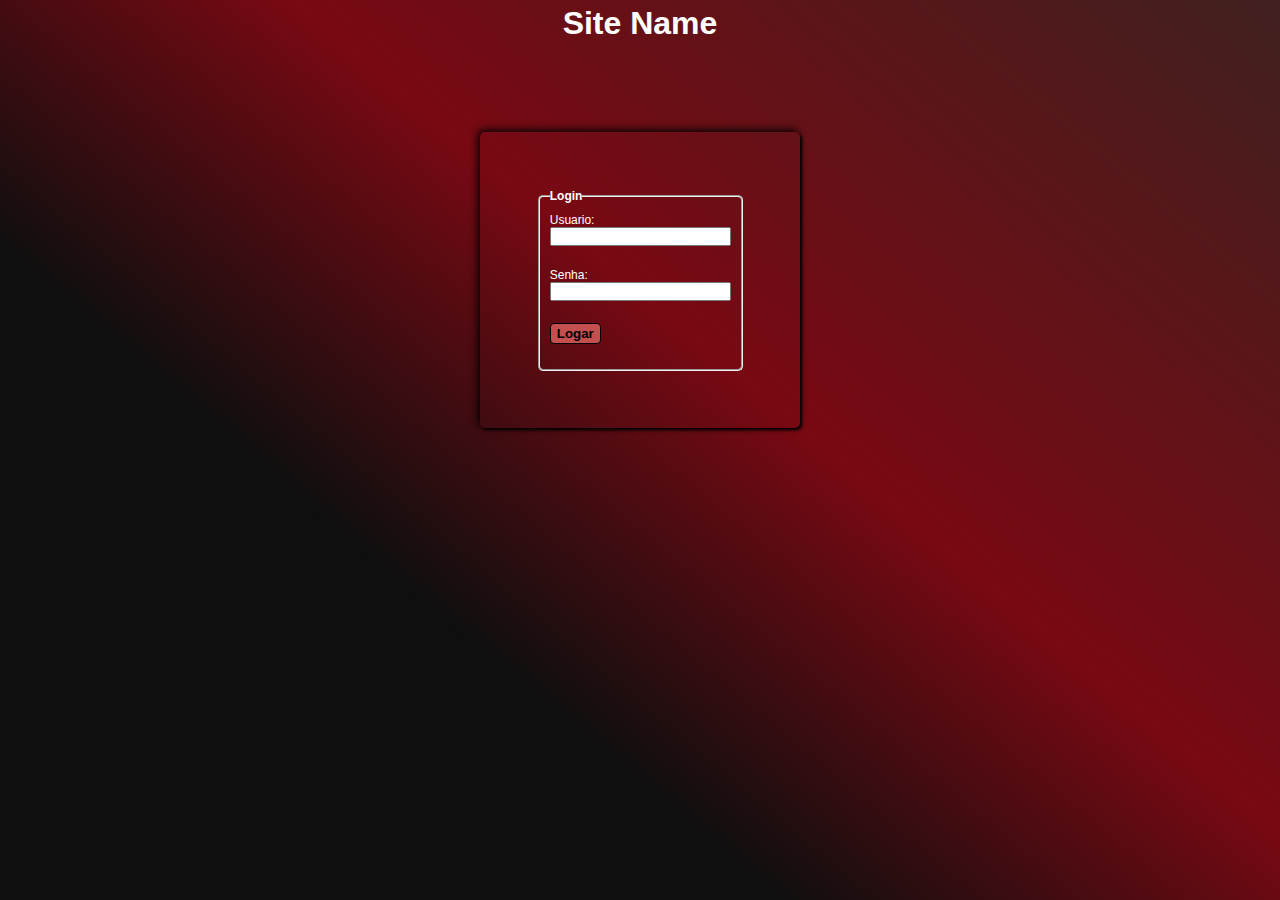
==== index.html @ 134b595a "links Update" ====
<!DOCTYPE html>
<html lang="en">
<head>
    <meta charset="UTF-8">
    <meta http-equiv="X-UA-Compatible" content="IE=edge">
    <meta name="viewport" content="width=device-width, initial-scale=1.0">
    <link rel="stylesheet" href="https://fonts.googleapis.com/css2?family=Material+Symbols+Rounded:opsz,wght,FILL,GRAD@20..48,100..700,0..1,-50..200" />
    <link rel="stylesheet" href="https://fonts.googleapis.com/css2?family=Material+Symbols+Outlined:opsz,wght,FILL,GRAD@20..48,200..700,0..1,-50..200" />
    <link rel="stylesheet" href="css\main.css">
    <title>Home</title>
</head>
<body>
    
    <header id="cabecalho"> 
        

        <a href="#" id="perfil">
           <span id="perfil_content" onclick="on()">?</span>
        </a>
        <h5 id="hora">?</h5>
    </header>

    
<main id="main_content">

    <div id="side_bar" class="sidenav"> 

        <span id="openMenu" class="material-symbols-outlined" onclick="openNav()"  title="Expandir">menu</span> 
        <span id="closeMenu" class="material-symbols-outlined" onclick="closeNav()" title="Recolher">keyboard_double_arrow_left</span>
        

        <div class="link_conteiner" >
            <span class="material-symbols-outlined" class="active" onclick="pages('notas')" title="Anotações">chrome_reader_mode<p>Notas</p></span>
        </div>

        <div class="link_conteiner">
            <span class="material-symbols-outlined" onclick="pages('links')" title="Links">dynamic_feed<p>Links</p></span>
        </div>
        
        <div class="link_conteiner">
            <span class="material-symbols-outlined" onclick="pages('andamento')" title="Base">view_compact_alt<p>Base</p></span>
        </div >
        
        
        <div class="link_conteiner">
            <span class="material-symbols-outlined" onclick="pages('andamento')" title="Sobre">help_center<p>Sobre</p></span>
        </div>
        

     </div>  
     
     <div id="content_page">
        <h1>Bem-vindo</h1>

<div id="home_content">


<div class="card_main">
    <h5>titulo</h5>
    <p class="p_card">
Lorem ipsum dolor sit, amet consectetur adipisicing elit. Enim sint ipsam beatae perferendis minus fugiat explicabo dignissimos accusamus autem, saepe quae ipsum? Similique doloremque cumque optio commodi voluptatem blanditiis explicabo!

    </p>
</div>
<div class="card_main">
    <h5>titulo</h5>
    <p class="p_card">
Lorem ipsum dolor sit, amet consectetur adipisicing elit. Enim sint ipsam beatae perferendis minus fugiat explicabo dignissimos accusamus autem, saepe quae ipsum? Similique doloremque cumque optio commodi voluptatem blanditiis explicabo!

    </p>
</div>

<div class="card_main">
    <h5>titulo</h5>
    <p class="p_card">
Lorem ipsum dolor sit, amet consectetur adipisicing elit. Enim sint ipsam beatae perferendis minus fugiat explicabo dignissimos accusamus autem, saepe quae ipsum? Similique doloremque cumque optio commodi voluptatem blanditiis explicabo!

    </p>
</div>

<div class="card_main">
    <h5>titulo</h5>
    <p class="p_card">
Lorem ipsum dolor sit, amet consectetur adipisicing elit. Enim sint ipsam beatae perferendis minus fugiat explicabo dignissimos accusamus autem, saepe quae ipsum? Similique doloremque cumque optio commodi voluptatem blanditiis explicabo!

    </p>
</div>

</div>

       </div>
   
    </main>

   

    <div id="overlay">
        <div id="overlay_content">
            <button onclick="off()"><span class="material-symbols-outlined">
                chevron_left
                </span></button>
            <br>
            <br>
            <h2 id="Conta_titulo"> <span class="material-symbols-outlined">
                account_circle
                </span> conta</h2>
                <hr>
                <br>
                <fieldset id="fieldTxt">
                    <legend>dados</legend>
                    <p id="conta_nome">Nome:</p>
                    <p id="conta_email">Email:</p>
                    <p id="conta_nivel">nivel: 1</p>
                </fieldset>
                
            <br>
            <button onclick="logout()"><span class="material-symbols-outlined">exit_to_app</span> </button>

        </div>

    </div>
    
    <script src="script/script.js"></script>
    <script src="script/perfil.js"></script>
    <script src="script/pages.js"></script>
    <script src="script/notas.js"></script>

</body>
</html>
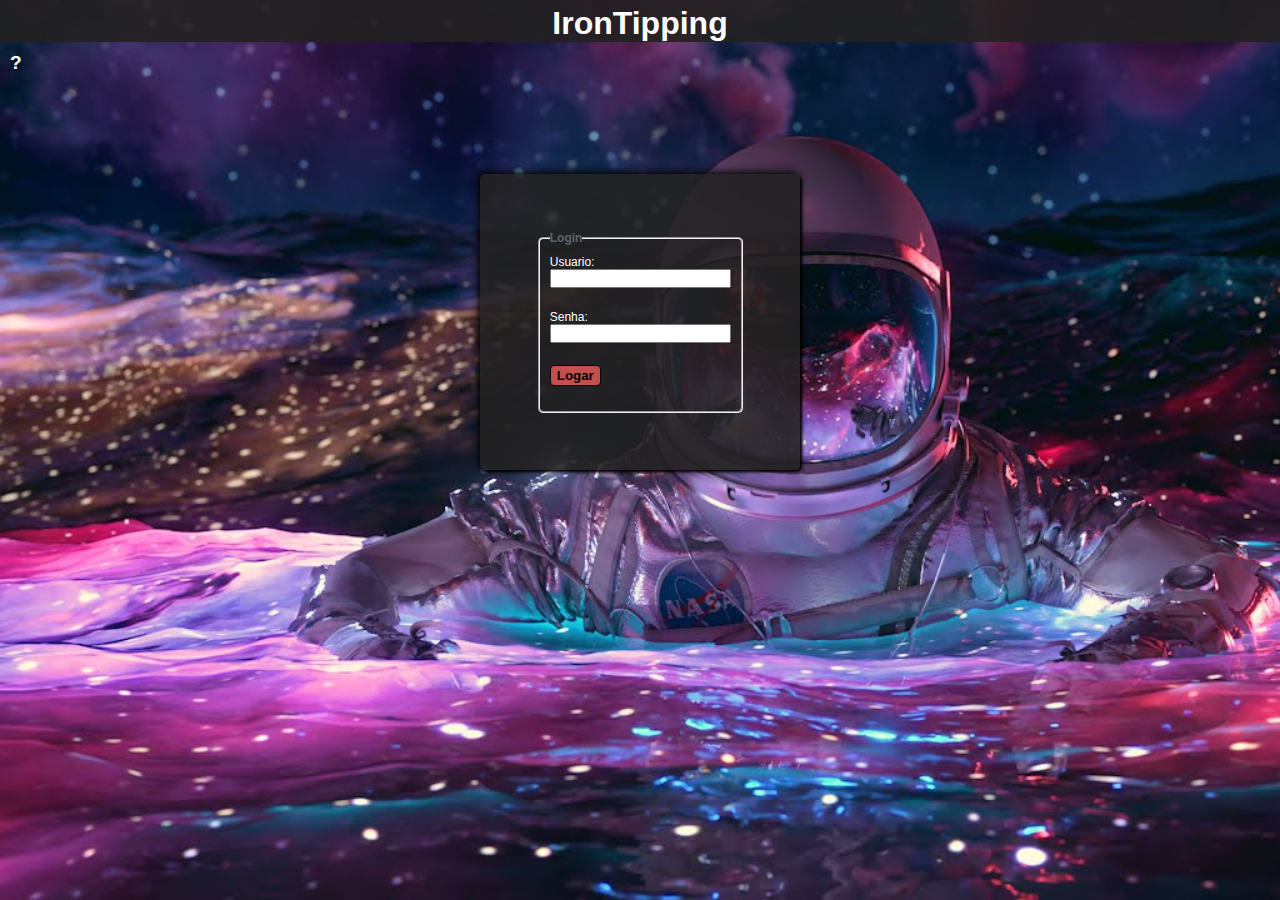
==== commit f54ef446: "Sobre" ====
--- a/index.html
+++ b/index.html
@@ -28,22 +28,21 @@
         <span id="openMenu" class="material-symbols-outlined" onclick="openNav()"  title="Expandir">menu</span> 
         <span id="closeMenu" class="material-symbols-outlined" onclick="closeNav()" title="Recolher">keyboard_double_arrow_left</span>
         
+        <div class="link_conteiner">
+            <span class="material-symbols-outlined" onclick="pages('links')" title="Links">dynamic_feed<p>Links</p></span>
+        </div>
 
         <div class="link_conteiner" >
             <span class="material-symbols-outlined" class="active" onclick="pages('notas')" title="Anotações">chrome_reader_mode<p>Notas</p></span>
         </div>
-
-        <div class="link_conteiner">
-            <span class="material-symbols-outlined" onclick="pages('links')" title="Links">dynamic_feed<p>Links</p></span>
-        </div>
-        
+ 
         <div class="link_conteiner">
             <span class="material-symbols-outlined" onclick="pages('andamento')" title="Base">view_compact_alt<p>Base</p></span>
         </div >
         
         
         <div class="link_conteiner">
-            <span class="material-symbols-outlined" onclick="pages('andamento')" title="Sobre">help_center<p>Sobre</p></span>
+            <span class="material-symbols-outlined" onclick="pages('sobre')" title="Sobre">help_center<p>Sobre</p></span>
         </div>
         
 
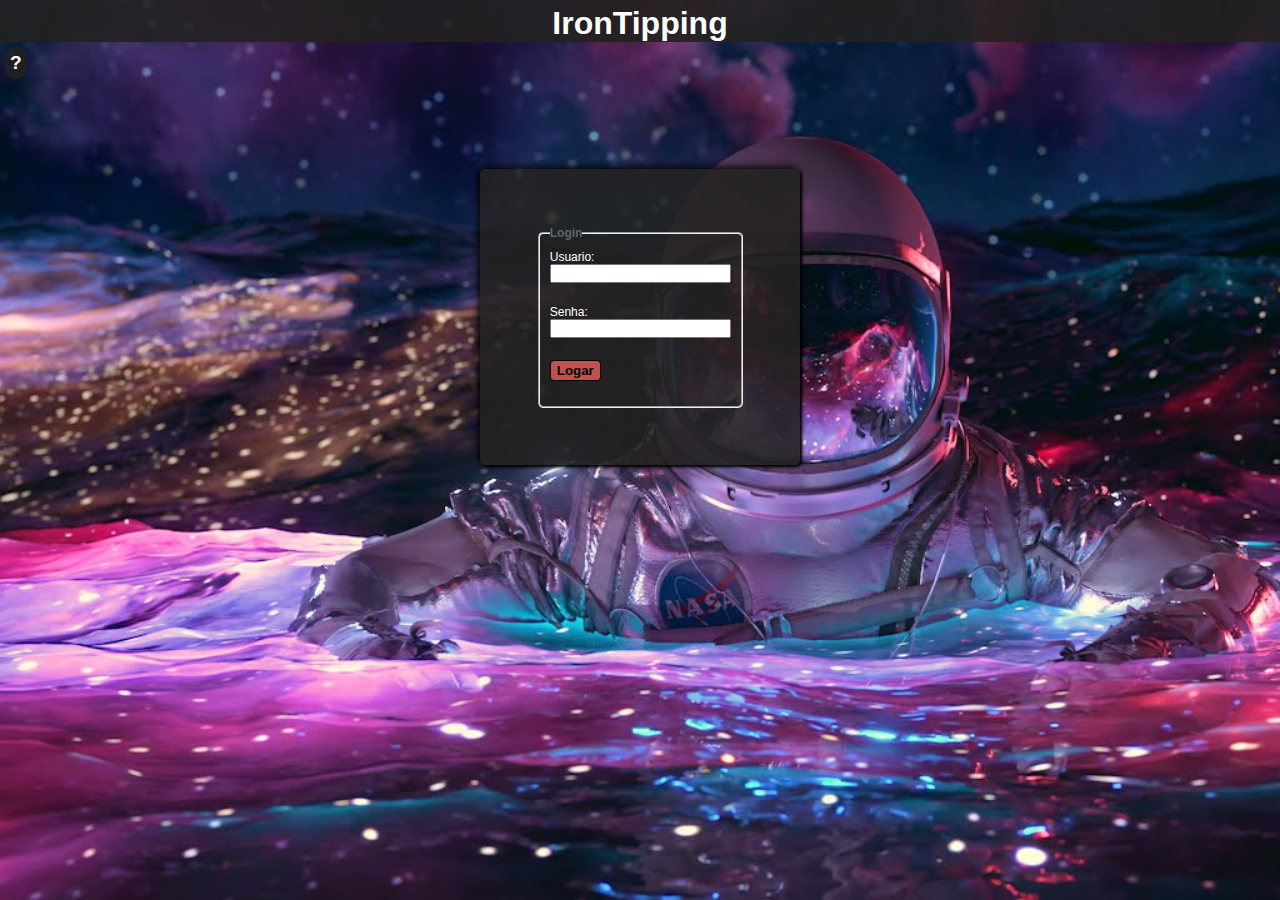
==== commit 318cfc84: "in progress" ====
--- a/index.html
+++ b/index.html
@@ -4,6 +4,7 @@
     <meta charset="UTF-8">
     <meta http-equiv="X-UA-Compatible" content="IE=edge">
     <meta name="viewport" content="width=device-width, initial-scale=1.0">
+    <link rel="shortcut icon" href="src/icons/relogio-alarma.png" type="image/x-icon">
     <link rel="stylesheet" href="https://fonts.googleapis.com/css2?family=Material+Symbols+Rounded:opsz,wght,FILL,GRAD@20..48,100..700,0..1,-50..200" />
     <link rel="stylesheet" href="https://fonts.googleapis.com/css2?family=Material+Symbols+Outlined:opsz,wght,FILL,GRAD@20..48,200..700,0..1,-50..200" />
     <link rel="stylesheet" href="css\main.css">
@@ -14,9 +15,9 @@
     <header id="cabecalho"> 
         
 
-        <a href="#" id="perfil">
+        <span href="#" id="perfil">
            <span id="perfil_content" onclick="on()">?</span>
-        </a>
+        </span>
         <h5 id="hora">?</h5>
     </header>
 
@@ -49,41 +50,68 @@
      </div>  
      
      <div id="content_page">
-        <h1>Bem-vindo</h1>
+        <h1>IronTipping</h1>
+
+        <h2>Conheça a ferramenta</h2>
 
 <div id="home_content">
 
 
 <div class="card_main">
-    <h5>titulo</h5>
+    
+    <span class="material-symbols-outlined" onclick="pages('links')" title="Links">dynamic_feed<p>Links</p></span>
+    
+    <hr>
     <p class="p_card">
-Lorem ipsum dolor sit, amet consectetur adipisicing elit. Enim sint ipsam beatae perferendis minus fugiat explicabo dignissimos accusamus autem, saepe quae ipsum? Similique doloremque cumque optio commodi voluptatem blanditiis explicabo!
+        <br>
+Aqui é onde você vai encontrar as farramentas para usar no seu dia a dia,
+<br>
+<br>
+são links para portais, ferramentas de atendimento.
 
     </p>
 </div>
 <div class="card_main">
-    <h5>titulo</h5>
+    <span class="material-symbols-outlined" onclick="pages('notas')" title="Links">chrome_reader_mode<p>Anotações</p></span>
+    
+    <hr>
     <p class="p_card">
-Lorem ipsum dolor sit, amet consectetur adipisicing elit. Enim sint ipsam beatae perferendis minus fugiat explicabo dignissimos accusamus autem, saepe quae ipsum? Similique doloremque cumque optio commodi voluptatem blanditiis explicabo!
+        <br>
+Modulo de notas interativo e persistente,
+<br>
+<br>
+Faça sua Anotações salve, apague ou copie com um click
+
+    </p>
+</div>
+<div class="card_main">
+    <span class="material-symbols-outlined" onclick="pages('andamento')" title="Links">view_compact_alt<p>Base</p></span>
+    
+    <hr>
+    <p class="p_card">
+        <br>
+A Base tem como objetivo juntar varios comandos que usamos no dia a dia
+<br>
+<br>
+Assim podendo consultar na hora da necessidade
+
+    </p>
+</div>
+<div class="card_main">
+    <span class="material-symbols-outlined" onclick="pages('sobre')" title="Links">help_center<p>Sobre</p></span>
+    
+    <hr>
+    <p class="p_card">
+        <br>
+Em sobre você pode saber mais sobre mim e sobre o IronTipping
+<br>
+<br>
+E entrar em contato se necessario
 
     </p>
 </div>
 
-<div class="card_main">
-    <h5>titulo</h5>
-    <p class="p_card">
-Lorem ipsum dolor sit, amet consectetur adipisicing elit. Enim sint ipsam beatae perferendis minus fugiat explicabo dignissimos accusamus autem, saepe quae ipsum? Similique doloremque cumque optio commodi voluptatem blanditiis explicabo!
 
-    </p>
-</div>
-
-<div class="card_main">
-    <h5>titulo</h5>
-    <p class="p_card">
-Lorem ipsum dolor sit, amet consectetur adipisicing elit. Enim sint ipsam beatae perferendis minus fugiat explicabo dignissimos accusamus autem, saepe quae ipsum? Similique doloremque cumque optio commodi voluptatem blanditiis explicabo!
-
-    </p>
-</div>
 
 </div>
 
@@ -123,6 +151,11 @@
     <script src="script/perfil.js"></script>
     <script src="script/pages.js"></script>
     <script src="script/notas.js"></script>
+    <footer>
+        Ver. 0.0.0
+    </footer>
 
 </body>
+
+
 </html>